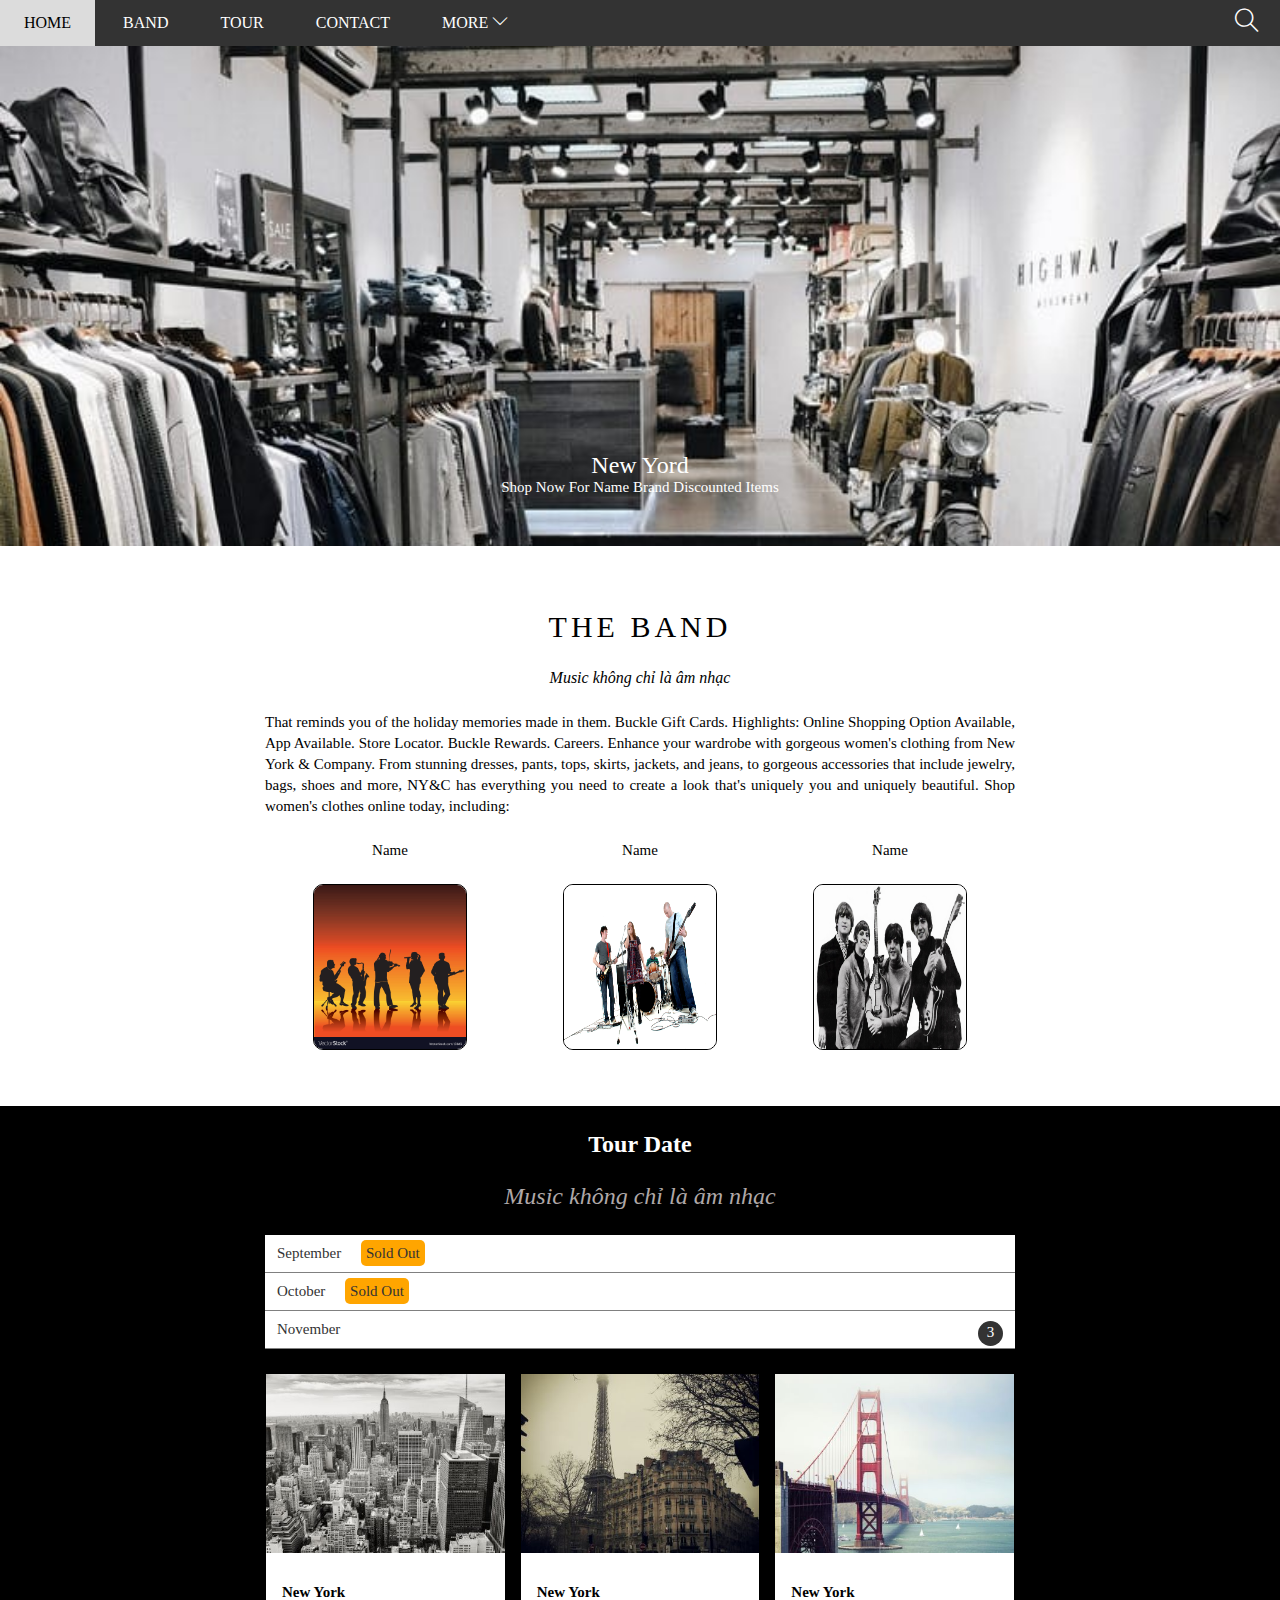
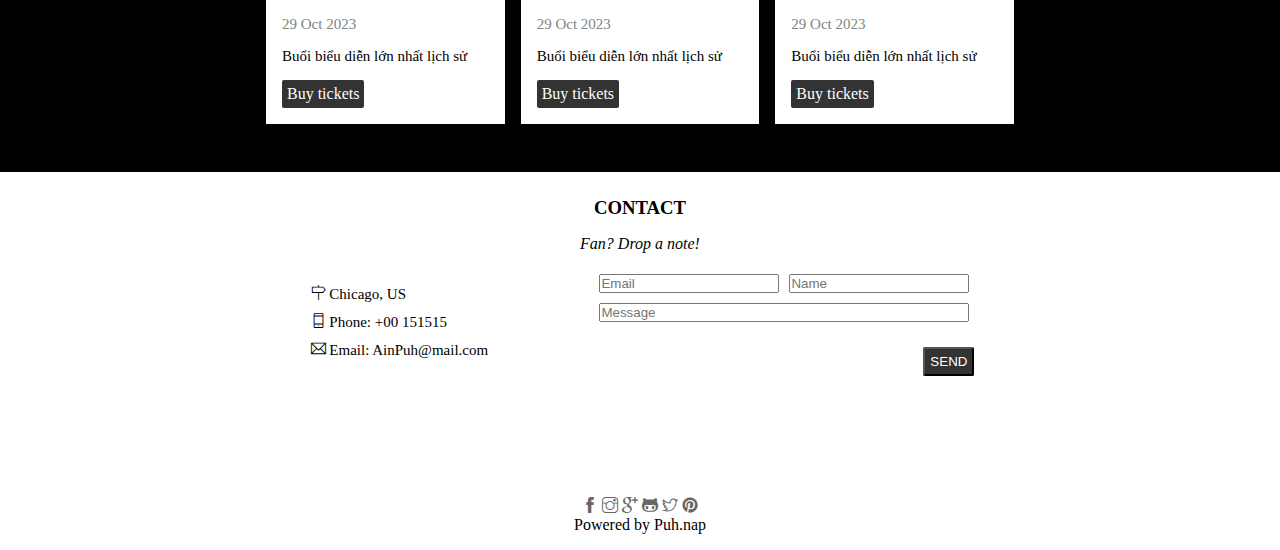
==== index.html @ 3acb0a26 "Update index.html" ====
<!DOCTYPE html>
<html lang="en">

<head>
    <meta charset="UTF-8">
    <meta http-equiv="X-UA-Compatible" content="IE=edge">
    <meta name="viewport" content="width=device-width, initial-scale=1.0">
    <link rel="stylesheet" href="./css/style.css">
    <link rel="stylesheet" href="./css/responsive.css">
    <link rel="icon" type="image/x-icon" href="/img/puhfav2.ico">
    <link rel="stylesheet" href="./fonts/themify-icons/themify-icons.css">
    <title>BandOfPuh</title>
</head>


<body>
    <div id="main">
        <div id="header">

            <ul id="nav">
                <li><a href="">Home</a></li>
                <li><a href="">Band</a></li>
                <li><a href="">Tour</a></li>
                <li><a href="">Contact</a></li>
                <li><a href="">More
                    <i class="ti-angle-down"></i>
                </a>
                    <ul class="subnav">
                        <li><a href="">About</a></li>
                        <li><a href="">Map</a> </li>
                    </ul>
                </li>

            </ul>
            <div class="search-btn">
                <i class="search-icon ti-search"></i>
            </div>

        </div>
        <div id="slider">
            <div class="text-content">
                <div class="content-heading">New Yord</div>
                <div class="content-description">Shop Now For Name Brand Discounted Items</div>
            </div>
        </div>
        <div id="content">
            <div class="content-section">
                <h2 class="section-heading">THE BAND</h2>
                <p class="section-sub-heading">Music không chỉ là âm nhạc</p>
                <p class="about-text">That reminds you of the holiday memories made in them. Buckle Gift Cards. Highlights: Online Shopping Option Available, App Available. Store Locator. Buckle Rewards. Careers. Enhance your wardrobe with gorgeous women's clothing from New
                    York & Company. From stunning dresses, pants, tops, skirts, jackets, and jeans, to gorgeous accessories that include jewelry, bags, shoes and more, NY&C has everything you need to create a look that's uniquely you and uniquely beautiful.
                    Shop women's clothes online today, including:</p>
                <div class="member-list">
                    <div class="member-item">
                        <div class="member-name">Name</div>
                        <img src="./img/about1.jpg" alt="" class="member-img">
                    </div>
                    <div class="member-item">
                        <div class="member-name">Name</div>
                        <img src="./img/about2.jpg" alt="" class="member-img">
                    </div>
                    <div class="member-item">
                        <div class="member-name">Name</div>
                        <img src="./img/about3.jpg" alt="" class="member-img">
                    </div>
                </div>
            </div>
            <div class="tour">
                <div class="tour-section">
                    <h2 class="tour-heading">Tour Date</h2>
                    <p class="tour-sub-heading">Music không chỉ là âm nhạc</p>
                    <div class="tickets-list">
                        <ul>
                            <li>September <span class="sold-out">Sold Out</span></li>
                            <li>October <span class="sold-out">Sold Out</span></li>
                            <li>November <span class="quantity">3</span></li>
                        </ul>
                    </div>
                    <div class="place-list">
                        <div class="place-item">
                            <img src="img/newyork.jpg" alt="" class="place-img">
                            <div class="place-body">
                                <h3 class="place-heading">New York</h3>
                                <div class="place-time"> 29 Oct 2023</div>
                                <div class="place-desc">Buổi biểu diễn lớn nhất lịch sử</div>
                                <a class="place-buy-btn" id="myBtn">Buy tickets</a >
                            </div>
                        </div>
                        <div class="place-item">
                            <img src="img/paris.jpg" alt="" class="place-img">
                            <div class="place-body">
                                <h3 class="place-heading">New York</h3>
                                <div class="place-time"> 29 Oct 2023</div>
                                <div class="place-desc">Buổi biểu diễn lớn nhất lịch sử</div>
                                <a class="place-buy-btn" id="myBtn">Buy tickets</a >
                            </div>
                        </div>
                        <div class="place-item">
                            <img src="img/sanfran.jpg" alt="" class="place-img">
                            <div class="place-body">
                                <h3 class="place-heading">New York</h3>
                                <p class="place-time"> 29 Oct 2023</p>
                                <p class="place-desc">Buổi biểu diễn lớn nhất lịch sử</p>
                                <a class="place-buy-btn" id="myBtn">Buy tickets</a >
                            </div>
                        </div>
                        <div class="clear"></div>
                    </div>
                </div>

            </div>
            <div class="contact">
                <div class="contact-body">
                    <h3 class="contact-headding">CONTACT</h3>
                
                <p class="contact-sub-hedding">
                    Fan? Drop a note!
                </p>
                    <div class="contact-desc">
                        <div class="contact-text">
                            <p>
                                <i class="ti-direction"></i>
                                <span>Chicago, US</span>
                            </p>
                            <p>    
                                <i class="ti-mobile"></i>
                                <span>Phone: +00 151515</span>
                            </p>
                            <p>
                                <i class="ti-email"></i>
                                <span>Email: AinPuh@mail.com</span>
                            </p>
                        </div>
                        <div class="contact-info">
                            <input type="text" class="info-name" placeholder="Name" style="width: 180px;">
                            <input type="text"class="info-email" placeholder="Email"style="width: 180px;"> 
                            <input type="text" class="info-message" placeholder="Message" style="width: 370px;">
                            <input class="place-buy-btn" id="contact-send" type="submit" value="SEND"></input>
                        </div>
                    </div>
                </div>
            </div>
            <div class="map">
                <img src="https://www.w3schools.com/w3images/map.jpg" alt="">
            </div>
        </div>
        <div id="footer">
            <a href=""><i class="ti-facebook"></i></a>
                                <a href=""><i class="ti-instagram"></i></a>
                                <a href=""><i class="ti-google"></i></a>
                                <a href=""><i class="ti-github"></i></a>
                                <a href=""><i class="ti-twitter"></i></a>
                                <a href=""><i class="ti-pinterest-alt"></i></a>
                                <p>Powered by Puh.nap</p>
                            </div>

                        </div>


                        <!-- The Modal -->
                        <div id="myModal" class="modal">

                            <!-- Modal content -->
                            <div class="modal-content">
                                <div class="modal-header">
                                    <span class="close">&times;</span>
                                    <center>
                                        <span class="modal-header-content"><i class="ti-ticket"></i><a>Tickets</a></span>
                                    </center>

                                </div>
                                <div class="modal-body">
                                    <div class="quantity-tickets">
                                        <p>
                                            <i class="ti-shopping-cart"></i> Ticket, $15 per person
                                        </p>
                                        <input type="text" placeholder="How many?" style="width: 868px;" class="text">
                                    </div>
                                    <div class="user-tickets">
                                        <p>
                                            <i class="ti-user"></i> Ticket, $15 per person
                                        </p>
                                        <input type="text" placeholder="How many?" style="width: 868px;">
                                    </div>
                                </div>
                                <div class="modal-footer">
                                    <h3>Modal Footer</h3>
                                </div>
                            </div>
                        </div>

                        <script>
                            // Get the modal
                            var modal = document.getElementById("myModal");

                            // Get the button that opens the modal
                            var btn = document.getElementById("myBtn");

                            // Get the <span> element that closes the modal
                            var span = document.getElementsByClassName("close")[0];

                            // When the user clicks the button, open the modal 
                            btn.onclick = function() {
                                modal.style.display = "block";
                            }

                            // When the user clicks on <span> (x), close the modal
                            span.onclick = function() {
                                modal.style.display = "none";
                            }

                            // When the user clicks anywhere outside of the modal, close it
                            window.onclick = function(event) {
                                if (event.target == modal) {
                                    modal.style.display = "none";
                                }
                            }
                        </script>

</body>

</html>
---- css/style.css ----
* {
    padding: 0;
    margin: auto;
    box-sizing: border-box;
}

#header {
    height: 46px;
    width: 100%;
    background-color: #333;
    position: fixed;
    top: 0;
    z-index: 1;
}

#header #nav {
    text-decoration: none;
    display: inline-block;
}

#nav,
.subnav {
    list-style: none;
}

#nav>li {
    display: inline-block;
}

#nav li {
    position: relative;
    text-transform: uppercase;
}

#nav li a {
    text-decoration: none;
    padding: 0px 24px;
    line-height: 46px;
    color: white;
    display: block;
}

#nav>li:hover>a {
    background-color: gainsboro;
    color: black;
}

#nav .subnav {
    position: absolute;
    display: none;
    background-color: white;
    width: 100%;
}

#nav li:hover .subnav {
    display: block;
}

#nav .subnav a {
    color: black;
}

#nav .subnav li:hover a {
    background-color: gainsboro;
    color: black;
}

.search-btn {
    color: white;
    font-size: 24px;
    float: right;
    line-height: 46px;
    padding: 0 21px;
    /* Hiển thị hình bàn tay khi di chuột */
    cursor: pointer;
}

.search-btn:hover {
    background-color: orange;
}

#slider {
    position: relative;
    min-height: 500px;
    margin-top: 46px;
    background: url('../img/img1.jpg') top center / cover no-repeat;
}

#slider .text-content {
    color: white;
    position: absolute;
    width: 100%;
    text-align: center;
    bottom: 10%;
}

#slider .content-heading {
    font-weight: 500;
    font-size: 24px;
}

#slider .content-description {
    font-size: 15px;
}

#content {}

#content .content-section {
    width: 750px;
    max-width: 100%;
    margin-left: auto;
    margin-right: auto;
    padding: 64px 0px;
    margin-bottom: 200px;
}

#content .section-heading {
    text-align: center;
    font-size: 30px;
    font-weight: 500;
    letter-spacing: 4px;
}

#content .section-sub-heading {
    text-align: center;
    margin-top: 25px;
    font-style: italic;
}

#content .about-text {
    font-size: 15px;
    margin-top: 25px;
    text-align: justify;
    line-height: 1.4;
    /*Khoảng cách giữa các dòng 1.4(Phù hợp ngôn ngữ tiếng anh)*/
}

#content .member-list {
    margin-top: 25px;
}

#content .member-item {
    float: left;
    width: calc(100%/3);
    text-align: center;
}

#content .member-name {
    font-size: 15px;
}

#content .member-img {
    margin-top: 25px;
    border-radius: 10px;
    width: 154px;
    height: 166px;
    border: 1px solid black;
}

.tour {
    background-color: black;
    color: white;
    float: left;
    width: 100%;
    padding-bottom: 48px;
}

.tour-section {
    width: 750px;
    margin-right: auto;
    margin-left: auto;
}

.tour-heading {
    text-align: center;
    padding-top: 25px;
}

.tour-sub-heading {
    text-align: center;
    font-size: 24px;
    padding-top: 25px;
    font-style: italic;
    color: rgb(175, 168, 168);
}

.tickets-list {
    font-size: 15px;
    margin-top: 25px;
    background-color: white;
    color: #333;
}

.tickets-list ul {
    list-style: none;
}

.tickets-list li {
    padding: 10px 12px;
    border-bottom: 1px gray solid;
}

.tickets-list .sold-out {
    background-color: orange;
    margin-left: 16px;
    padding: 5px;
    border-radius: 5px;
}

.tickets-list .quantity {
    background-color: #333;
    border-radius: 50%;
    width: 25px;
    height: 25px;
    float: right;
    text-align: center;
    color: white;
    padding-top: 3px;
}

.place-list {
    margin-top: 25px;
    margin-left: -7px;
    margin-right: -7px;
}

.place-item {
    float: left;
    width: calc(100%/3);
    padding: 0 8px;
}

.place-img {
    width: 100%;
    display: block;
}

.place-body {
    background-color: white;
    color: black;
    padding: 16px;
}

.place-heading {
    font-size: 15px;
    margin-top: 15px;
}

.place-time {
    font-size: 15px;
    margin-top: 15px;
    color: rgb(124, 132, 132);
}

.place-desc {
    font-size: 15px;
    margin-top: 15px;
}

.place-buy-btn {
    margin-top: 15px;
    background-color: #333;
    color: #ffff;
    padding: 5px;
    text-decoration: none;
    display: inline-block;
    border-radius: 2px;
}

.place-buy-btn:hover {
    background-color: #ccc;
    color: black;
    cursor: pointer;
}

.contact {
    background-color: white;
    height: 500px;
    width: 100%;
}


/* The Modal (background) */

.modal {
    display: none;
    /* Hidden by default */
    position: fixed;
    /* Stay in place */
    z-index: 1;
    /* Sit on top */
    padding-top: 100px;
    /* Location of the box */
    left: 0;
    top: 0;
    width: 100%;
    /* Full width */
    height: 100%;
    /* Full height */
    overflow: auto;
    /* Enable scroll if needed */
    background-color: rgb(0, 0, 0);
    /* Fallback color */
    background-color: rgba(0, 0, 0, 0.4);
    /* Black w/ opacity */
}


/* Modal Content */

.modal-content {
    position: relative;
    background-color: #fefefe;
    margin: auto;
    padding: 0;
    border: 1px solid #888;
    width: 80%;
    box-shadow: 0 4px 8px 0 rgba(0, 0, 0, 0.2), 0 6px 20px 0 rgba(0, 0, 0, 0.19);
    -webkit-animation-name: animatetop;
    -webkit-animation-duration: 0.4s;
    animation-name: animatetop;
    animation-duration: 0.4s
}


/* Add Animation */

@-webkit-keyframes animatetop {
    from {
        top: -300px;
        opacity: 0
    }
    to {
        top: 0;
        opacity: 1
    }
}

@keyframes animatetop {
    from {
        top: -300px;
        opacity: 0
    }
    to {
        top: 0;
        opacity: 1
    }
}


/* The Close Button */

.close {
    color: white;
    float: right;
    font-size: 32px;
    font-weight: bold;
    position: relative;
    bottom: 8px;
}

.modal-header-content {
    font-size: 25px;
    left: 50%;
}

.close:hover,
.close:focus {
    color: #000;
    text-decoration: none;
    cursor: pointer;
}

.modal-header {
    padding: 24px 16px;
    background-color: #5cb85c;
    color: white;
}

.modal-body {
    padding: 2px 16px;
}

.modal-body .quantity-tickets {
    padding: 5px;
}

.modal-body .quantity-tickets>input {
    margin-top: 5px;
}

.modal-body .user-tickets {
    padding: 5px;
}

.modal-body .user-tickets>input {
    margin-top: 5px;
}

.modal-footer {
    padding: 2px 16px;
    background-color: #5cb85c;
    color: white;
}

.contact {
    float: left;
    width: 100%;
    margin-top: 25px;
    max-height: 300px;
}

.contact-body {
    width: 750px;
}

.contact-headding {
    text-align: center;
    margin-bottom: 16px;
}

.contact-sub-hedding {
    text-align: center;
    font-style: italic;
    margin-bottom: 16px;
}

.contact-text p {
    padding: 5px;
}

.contact-desc {
    display: flex;
}

.contact-text {
    font-size: 15px;
    float: left;
}

.contact-info {
    width: 400px;
}

.contact-info .info-name,
.info-message,
.info-email {
    float: right;
    margin: 5px;
}

#contact-send {
    float: right;
    margin-left: 560px;
    margin-top: 20px;
}

.map img {
    width: 100%;
}

#footer {
    width: 100%;
}

#footer {
    padding: 16px 64px;
    text-decoration: none;
    text-align: center;
}

#footer>a {
    text-decoration: none;
    color: #666666;
}
---- css/responsive.css ----
@media(max-width: 739px) {
    #slider,
    #content,
    #footer {
        width: 928px;
    }
}
---- fonts/themify-icons/themify-icons.css ----
@font-face {
	font-family: 'themify';
	src:url('fonts/themify.eot?-fvbane');
	src:url('fonts/themify.eot?#iefix-fvbane') format('embedded-opentype'),
		url('fonts/themify.woff?-fvbane') format('woff'),
		url('fonts/themify.ttf?-fvbane') format('truetype'),
		url('fonts/themify.svg?-fvbane#themify') format('svg');
	font-weight: normal;
	font-style: normal;
}

[class^="ti-"], [class*=" ti-"] {
	font-family: 'themify';
	speak: none;
	font-style: normal;
	font-weight: normal;
	font-variant: normal;
	text-transform: none;
	line-height: 1;

	/* Better Font Rendering =========== */
	-webkit-font-smoothing: antialiased;
	-moz-osx-font-smoothing: grayscale;
}

.ti-wand:before {
	content: "\e600";
}
.ti-volume:before {
	content: "\e601";
}
.ti-user:before {
	content: "\e602";
}
.ti-unlock:before {
	content: "\e603";
}
.ti-unlink:before {
	content: "\e604";
}
.ti-trash:before {
	content: "\e605";
}
.ti-thought:before {
	content: "\e606";
}
.ti-target:before {
	content: "\e607";
}
.ti-tag:before {
	content: "\e608";
}
.ti-tablet:before {
	content: "\e609";
}
.ti-star:before {
	content: "\e60a";
}
.ti-spray:before {
	content: "\e60b";
}
.ti-signal:before {
	content: "\e60c";
}
.ti-shopping-cart:before {
	content: "\e60d";
}
.ti-shopping-cart-full:before {
	content: "\e60e";
}
.ti-settings:before {
	content: "\e60f";
}
.ti-search:before {
	content: "\e610";
}
.ti-zoom-in:before {
	content: "\e611";
}
.ti-zoom-out:before {
	content: "\e612";
}
.ti-cut:before {
	content: "\e613";
}
.ti-ruler:before {
	content: "\e614";
}
.ti-ruler-pencil:before {
	content: "\e615";
}
.ti-ruler-alt:before {
	content: "\e616";
}
.ti-bookmark:before {
	content: "\e617";
}
.ti-bookmark-alt:before {
	content: "\e618";
}
.ti-reload:before {
	content: "\e619";
}
.ti-plus:before {
	content: "\e61a";
}
.ti-pin:before {
	content: "\e61b";
}
.ti-pencil:before {
	content: "\e61c";
}
.ti-pencil-alt:before {
	content: "\e61d";
}
.ti-paint-roller:before {
	content: "\e61e";
}
.ti-paint-bucket:before {
	content: "\e61f";
}
.ti-na:before {
	content: "\e620";
}
.ti-mobile:before {
	content: "\e621";
}
.ti-minus:before {
	content: "\e622";
}
.ti-medall:before {
	content: "\e623";
}
.ti-medall-alt:before {
	content: "\e624";
}
.ti-marker:before {
	content: "\e625";
}
.ti-marker-alt:before {
	content: "\e626";
}
.ti-arrow-up:before {
	content: "\e627";
}
.ti-arrow-right:before {
	content: "\e628";
}
.ti-arrow-left:before {
	content: "\e629";
}
.ti-arrow-down:before {
	content: "\e62a";
}
.ti-lock:before {
	content: "\e62b";
}
.ti-location-arrow:before {
	content: "\e62c";
}
.ti-link:before {
	content: "\e62d";
}
.ti-layout:before {
	content: "\e62e";
}
.ti-layers:before {
	content: "\e62f";
}
.ti-layers-alt:before {
	content: "\e630";
}
.ti-key:before {
	content: "\e631";
}
.ti-import:before {
	content: "\e632";
}
.ti-image:before {
	content: "\e633";
}
.ti-heart:before {
	content: "\e634";
}
.ti-heart-broken:before {
	content: "\e635";
}
.ti-hand-stop:before {
	content: "\e636";
}
.ti-hand-open:before {
	content: "\e637";
}
.ti-hand-drag:before {
	content: "\e638";
}
.ti-folder:before {
	content: "\e639";
}
.ti-flag:before {
	content: "\e63a";
}
.ti-flag-alt:before {
	content: "\e63b";
}
.ti-flag-alt-2:before {
	content: "\e63c";
}
.ti-eye:before {
	content: "\e63d";
}
.ti-export:before {
	content: "\e63e";
}
.ti-exchange-vertical:before {
	content: "\e63f";
}
.ti-desktop:before {
	content: "\e640";
}
.ti-cup:before {
	content: "\e641";
}
.ti-crown:before {
	content: "\e642";
}
.ti-comments:before {
	content: "\e643";
}
.ti-comment:before {
	content: "\e644";
}
.ti-comment-alt:before {
	content: "\e645";
}
.ti-close:before {
	content: "\e646";
}
.ti-clip:before {
	content: "\e647";
}
.ti-angle-up:before {
	content: "\e648";
}
.ti-angle-right:before {
	content: "\e649";
}
.ti-angle-left:before {
	content: "\e64a";
}
.ti-angle-down:before {
	content: "\e64b";
}
.ti-check:before {
	content: "\e64c";
}
.ti-check-box:before {
	content: "\e64d";
}
.ti-camera:before {
	content: "\e64e";
}
.ti-announcement:before {
	content: "\e64f";
}
.ti-brush:before {
	content: "\e650";
}
.ti-briefcase:before {
	content: "\e651";
}
.ti-bolt:before {
	content: "\e652";
}
.ti-bolt-alt:before {
	content: "\e653";
}
.ti-blackboard:before {
	content: "\e654";
}
.ti-bag:before {
	content: "\e655";
}
.ti-move:before {
	content: "\e656";
}
.ti-arrows-vertical:before {
	content: "\e657";
}
.ti-arrows-horizontal:before {
	content: "\e658";
}
.ti-fullscreen:before {
	content: "\e659";
}
.ti-arrow-top-right:before {
	content: "\e65a";
}
.ti-arrow-top-left:before {
	content: "\e65b";
}
.ti-arrow-circle-up:before {
	content: "\e65c";
}
.ti-arrow-circle-right:before {
	content: "\e65d";
}
.ti-arrow-circle-left:before {
	content: "\e65e";
}
.ti-arrow-circle-down:before {
	content: "\e65f";
}
.ti-angle-double-up:before {
	content: "\e660";
}
.ti-angle-double-right:before {
	content: "\e661";
}
.ti-angle-double-left:before {
	content: "\e662";
}
.ti-angle-double-down:before {
	content: "\e663";
}
.ti-zip:before {
	content: "\e664";
}
.ti-world:before {
	content: "\e665";
}
.ti-wheelchair:before {
	content: "\e666";
}
.ti-view-list:before {
	content: "\e667";
}
.ti-view-list-alt:before {
	content: "\e668";
}
.ti-view-grid:before {
	content: "\e669";
}
.ti-uppercase:before {
	content: "\e66a";
}
.ti-upload:before {
	content: "\e66b";
}
.ti-underline:before {
	content: "\e66c";
}
.ti-truck:before {
	content: "\e66d";
}
.ti-timer:before {
	content: "\e66e";
}
.ti-ticket:before {
	content: "\e66f";
}
.ti-thumb-up:before {
	content: "\e670";
}
.ti-thumb-down:before {
	content: "\e671";
}
.ti-text:before {
	content: "\e672";
}
.ti-stats-up:before {
	content: "\e673";
}
.ti-stats-down:before {
	content: "\e674";
}
.ti-split-v:before {
	content: "\e675";
}
.ti-split-h:before {
	content: "\e676";
}
.ti-smallcap:before {
	content: "\e677";
}
.ti-shine:before {
	content: "\e678";
}
.ti-shift-right:before {
	content: "\e679";
}
.ti-shift-left:before {
	content: "\e67a";
}
.ti-shield:before {
	content: "\e67b";
}
.ti-notepad:before {
	content: "\e67c";
}
.ti-server:before {
	content: "\e67d";
}
.ti-quote-right:before {
	content: "\e67e";
}
.ti-quote-left:before {
	content: "\e67f";
}
.ti-pulse:before {
	content: "\e680";
}
.ti-printer:before {
	content: "\e681";
}
.ti-power-off:before {
	content: "\e682";
}
.ti-plug:before {
	content: "\e683";
}
.ti-pie-chart:before {
	content: "\e684";
}
.ti-paragraph:before {
	content: "\e685";
}
.ti-panel:before {
	content: "\e686";
}
.ti-package:before {
	content: "\e687";
}
.ti-music:before {
	content: "\e688";
}
.ti-music-alt:before {
	content: "\e689";
}
.ti-mouse:before {
	content: "\e68a";
}
.ti-mouse-alt:before {
	content: "\e68b";
}
.ti-money:before {
	content: "\e68c";
}
.ti-microphone:before {
	content: "\e68d";
}
.ti-menu:before {
	content: "\e68e";
}
.ti-menu-alt:before {
	content: "\e68f";
}
.ti-map:before {
	content: "\e690";
}
.ti-map-alt:before {
	content: "\e691";
}
.ti-loop:before {
	content: "\e692";
}
.ti-location-pin:before {
	content: "\e693";
}
.ti-list:before {
	content: "\e694";
}
.ti-light-bulb:before {
	content: "\e695";
}
.ti-Italic:before {
	content: "\e696";
}
.ti-info:before {
	content: "\e697";
}
.ti-infinite:before {
	content: "\e698";
}
.ti-id-badge:before {
	content: "\e699";
}
.ti-hummer:before {
	content: "\e69a";
}
.ti-home:before {
	content: "\e69b";
}
.ti-help:before {
	content: "\e69c";
}
.ti-headphone:before {
	content: "\e69d";
}
.ti-harddrives:before {
	content: "\e69e";
}
.ti-harddrive:before {
	content: "\e69f";
}
.ti-gift:before {
	content: "\e6a0";
}
.ti-game:before {
	content: "\e6a1";
}
.ti-filter:before {
	content: "\e6a2";
}
.ti-files:before {
	content: "\e6a3";
}
.ti-file:before {
	content: "\e6a4";
}
.ti-eraser:before {
	content: "\e6a5";
}
.ti-envelope:before {
	content: "\e6a6";
}
.ti-download:before {
	content: "\e6a7";
}
.ti-direction:before {
	content: "\e6a8";
}
.ti-direction-alt:before {
	content: "\e6a9";
}
.ti-dashboard:before {
	content: "\e6aa";
}
.ti-control-stop:before {
	content: "\e6ab";
}
.ti-control-shuffle:before {
	content: "\e6ac";
}
.ti-control-play:before {
	content: "\e6ad";
}
.ti-control-pause:before {
	content: "\e6ae";
}
.ti-control-forward:before {
	content: "\e6af";
}
.ti-control-backward:before {
	content: "\e6b0";
}
.ti-cloud:before {
	content: "\e6b1";
}
.ti-cloud-up:before {
	content: "\e6b2";
}
.ti-cloud-down:before {
	content: "\e6b3";
}
.ti-clipboard:before {
	content: "\e6b4";
}
.ti-car:before {
	content: "\e6b5";
}
.ti-calendar:before {
	content: "\e6b6";
}
.ti-book:before {
	content: "\e6b7";
}
.ti-bell:before {
	content: "\e6b8";
}
.ti-basketball:before {
	content: "\e6b9";
}
.ti-bar-chart:before {
	content: "\e6ba";
}
.ti-bar-chart-alt:before {
	content: "\e6bb";
}
.ti-back-right:before {
	content: "\e6bc";
}
.ti-back-left:before {
	content: "\e6bd";
}
.ti-arrows-corner:before {
	content: "\e6be";
}
.ti-archive:before {
	content: "\e6bf";
}
.ti-anchor:before {
	content: "\e6c0";
}
.ti-align-right:before {
	content: "\e6c1";
}
.ti-align-left:before {
	content: "\e6c2";
}
.ti-align-justify:before {
	content: "\e6c3";
}
.ti-align-center:before {
	content: "\e6c4";
}
.ti-alert:before {
	content: "\e6c5";
}
.ti-alarm-clock:before {
	content: "\e6c6";
}
.ti-agenda:before {
	content: "\e6c7";
}
.ti-write:before {
	content: "\e6c8";
}
.ti-window:before {
	content: "\e6c9";
}
.ti-widgetized:before {
	content: "\e6ca";
}
.ti-widget:before {
	content: "\e6cb";
}
.ti-widget-alt:before {
	content: "\e6cc";
}
.ti-wallet:before {
	content: "\e6cd";
}
.ti-video-clapper:before {
	content: "\e6ce";
}
.ti-video-camera:before {
	content: "\e6cf";
}
.ti-vector:before {
	content: "\e6d0";
}
.ti-themify-logo:before {
	content: "\e6d1";
}
.ti-themify-favicon:before {
	content: "\e6d2";
}
.ti-themify-favicon-alt:before {
	content: "\e6d3";
}
.ti-support:before {
	content: "\e6d4";
}
.ti-stamp:before {
	content: "\e6d5";
}
.ti-split-v-alt:before {
	content: "\e6d6";
}
.ti-slice:before {
	content: "\e6d7";
}
.ti-shortcode:before {
	content: "\e6d8";
}
.ti-shift-right-alt:before {
	content: "\e6d9";
}
.ti-shift-left-alt:before {
	content: "\e6da";
}
.ti-ruler-alt-2:before {
	content: "\e6db";
}
.ti-receipt:before {
	content: "\e6dc";
}
.ti-pin2:before {
	content: "\e6dd";
}
.ti-pin-alt:before {
	content: "\e6de";
}
.ti-pencil-alt2:before {
	content: "\e6df";
}
.ti-palette:before {
	content: "\e6e0";
}
.ti-more:before {
	content: "\e6e1";
}
.ti-more-alt:before {
	content: "\e6e2";
}
.ti-microphone-alt:before {
	content: "\e6e3";
}
.ti-magnet:before {
	content: "\e6e4";
}
.ti-line-double:before {
	content: "\e6e5";
}
.ti-line-dotted:before {
	content: "\e6e6";
}
.ti-line-dashed:before {
	content: "\e6e7";
}
.ti-layout-width-full:before {
	content: "\e6e8";
}
.ti-layout-width-default:before {
	content: "\e6e9";
}
.ti-layout-width-default-alt:before {
	content: "\e6ea";
}
.ti-layout-tab:before {
	content: "\e6eb";
}
.ti-layout-tab-window:before {
	content: "\e6ec";
}
.ti-layout-tab-v:before {
	content: "\e6ed";
}
.ti-layout-tab-min:before {
	content: "\e6ee";
}
.ti-layout-slider:before {
	content: "\e6ef";
}
.ti-layout-slider-alt:before {
	content: "\e6f0";
}
.ti-layout-sidebar-right:before {
	content: "\e6f1";
}
.ti-layout-sidebar-none:before {
	content: "\e6f2";
}
.ti-layout-sidebar-left:before {
	content: "\e6f3";
}
.ti-layout-placeholder:before {
	content: "\e6f4";
}
.ti-layout-menu:before {
	content: "\e6f5";
}
.ti-layout-menu-v:before {
	content: "\e6f6";
}
.ti-layout-menu-separated:before {
	content: "\e6f7";
}
.ti-layout-menu-full:before {
	content: "\e6f8";
}
.ti-layout-media-right-alt:before {
	content: "\e6f9";
}
.ti-layout-media-right:before {
	content: "\e6fa";
}
.ti-layout-media-overlay:before {
	content: "\e6fb";
}
.ti-layout-media-overlay-alt:before {
	content: "\e6fc";
}
.ti-layout-media-overlay-alt-2:before {
	content: "\e6fd";
}
.ti-layout-media-left-alt:before {
	content: "\e6fe";
}
.ti-layout-media-left:before {
	content: "\e6ff";
}
.ti-layout-media-center-alt:before {
	content: "\e700";
}
.ti-layout-media-center:before {
	content: "\e701";
}
.ti-layout-list-thumb:before {
	content: "\e702";
}
.ti-layout-list-thumb-alt:before {
	content: "\e703";
}
.ti-layout-list-post:before {
	content: "\e704";
}
.ti-layout-list-large-image:before {
	content: "\e705";
}
.ti-layout-line-solid:before {
	content: "\e706";
}
.ti-layout-grid4:before {
	content: "\e707";
}
.ti-layout-grid3:before {
	content: "\e708";
}
.ti-layout-grid2:before {
	content: "\e709";
}
.ti-layout-grid2-thumb:before {
	content: "\e70a";
}
.ti-layout-cta-right:before {
	content: "\e70b";
}
.ti-layout-cta-left:before {
	content: "\e70c";
}
.ti-layout-cta-center:before {
	content: "\e70d";
}
.ti-layout-cta-btn-right:before {
	content: "\e70e";
}
.ti-layout-cta-btn-left:before {
	content: "\e70f";
}
.ti-layout-column4:before {
	content: "\e710";
}
.ti-layout-column3:before {
	content: "\e711";
}
.ti-layout-column2:before {
	content: "\e712";
}
.ti-layout-accordion-separated:before {
	content: "\e713";
}
.ti-layout-accordion-merged:before {
	content: "\e714";
}
.ti-layout-accordion-list:before {
	content: "\e715";
}
.ti-ink-pen:before {
	content: "\e716";
}
.ti-info-alt:before {
	content: "\e717";
}
.ti-help-alt:before {
	content: "\e718";
}
.ti-headphone-alt:before {
	content: "\e719";
}
.ti-hand-point-up:before {
	content: "\e71a";
}
.ti-hand-point-right:before {
	content: "\e71b";
}
.ti-hand-point-left:before {
	content: "\e71c";
}
.ti-hand-point-down:before {
	content: "\e71d";
}
.ti-gallery:before {
	content: "\e71e";
}
.ti-face-smile:before {
	content: "\e71f";
}
.ti-face-sad:before {
	content: "\e720";
}
.ti-credit-card:before {
	content: "\e721";
}
.ti-control-skip-forward:before {
	content: "\e722";
}
.ti-control-skip-backward:before {
	content: "\e723";
}
.ti-control-record:before {
	content: "\e724";
}
.ti-control-eject:before {
	content: "\e725";
}
.ti-comments-smiley:before {
	content: "\e726";
}
.ti-brush-alt:before {
	content: "\e727";
}
.ti-youtube:before {
	content: "\e728";
}
.ti-vimeo:before {
	content: "\e729";
}
.ti-twitter:before {
	content: "\e72a";
}
.ti-time:before {
	content: "\e72b";
}
.ti-tumblr:before {
	content: "\e72c";
}
.ti-skype:before {
	content: "\e72d";
}
.ti-share:before {
	content: "\e72e";
}
.ti-share-alt:before {
	content: "\e72f";
}
.ti-rocket:before {
	content: "\e730";
}
.ti-pinterest:before {
	content: "\e731";
}
.ti-new-window:before {
	content: "\e732";
}
.ti-microsoft:before {
	content: "\e733";
}
.ti-list-ol:before {
	content: "\e734";
}
.ti-linkedin:before {
	content: "\e735";
}
.ti-layout-sidebar-2:before {
	content: "\e736";
}
.ti-layout-grid4-alt:before {
	content: "\e737";
}
.ti-layout-grid3-alt:before {
	content: "\e738";
}
.ti-layout-grid2-alt:before {
	content: "\e739";
}
.ti-layout-column4-alt:before {
	content: "\e73a";
}
.ti-layout-column3-alt:before {
	content: "\e73b";
}
.ti-layout-column2-alt:before {
	content: "\e73c";
}
.ti-instagram:before {
	content: "\e73d";
}
.ti-google:before {
	content: "\e73e";
}
.ti-github:before {
	content: "\e73f";
}
.ti-flickr:before {
	content: "\e740";
}
.ti-facebook:before {
	content: "\e741";
}
.ti-dropbox:before {
	content: "\e742";
}
.ti-dribbble:before {
	content: "\e743";
}
.ti-apple:before {
	content: "\e744";
}
.ti-android:before {
	content: "\e745";
}
.ti-save:before {
	content: "\e746";
}
.ti-save-alt:before {
	content: "\e747";
}
.ti-yahoo:before {
	content: "\e748";
}
.ti-wordpress:before {
	content: "\e749";
}
.ti-vimeo-alt:before {
	content: "\e74a";
}
.ti-twitter-alt:before {
	content: "\e74b";
}
.ti-tumblr-alt:before {
	content: "\e74c";
}
.ti-trello:before {
	content: "\e74d";
}
.ti-stack-overflow:before {
	content: "\e74e";
}
.ti-soundcloud:before {
	content: "\e74f";
}
.ti-sharethis:before {
	content: "\e750";
}
.ti-sharethis-alt:before {
	content: "\e751";
}
.ti-reddit:before {
	content: "\e752";
}
.ti-pinterest-alt:before {
	content: "\e753";
}
.ti-microsoft-alt:before {
	content: "\e754";
}
.ti-linux:before {
	content: "\e755";
}
.ti-jsfiddle:before {
	content: "\e756";
}
.ti-joomla:before {
	content: "\e757";
}
.ti-html5:before {
	content: "\e758";
}
.ti-flickr-alt:before {
	content: "\e759";
}
.ti-email:before {
	content: "\e75a";
}
.ti-drupal:before {
	content: "\e75b";
}
.ti-dropbox-alt:before {
	content: "\e75c";
}
.ti-css3:before {
	content: "\e75d";
}
.ti-rss:before {
	content: "\e75e";
}
.ti-rss-alt:before {
	content: "\e75f";
}
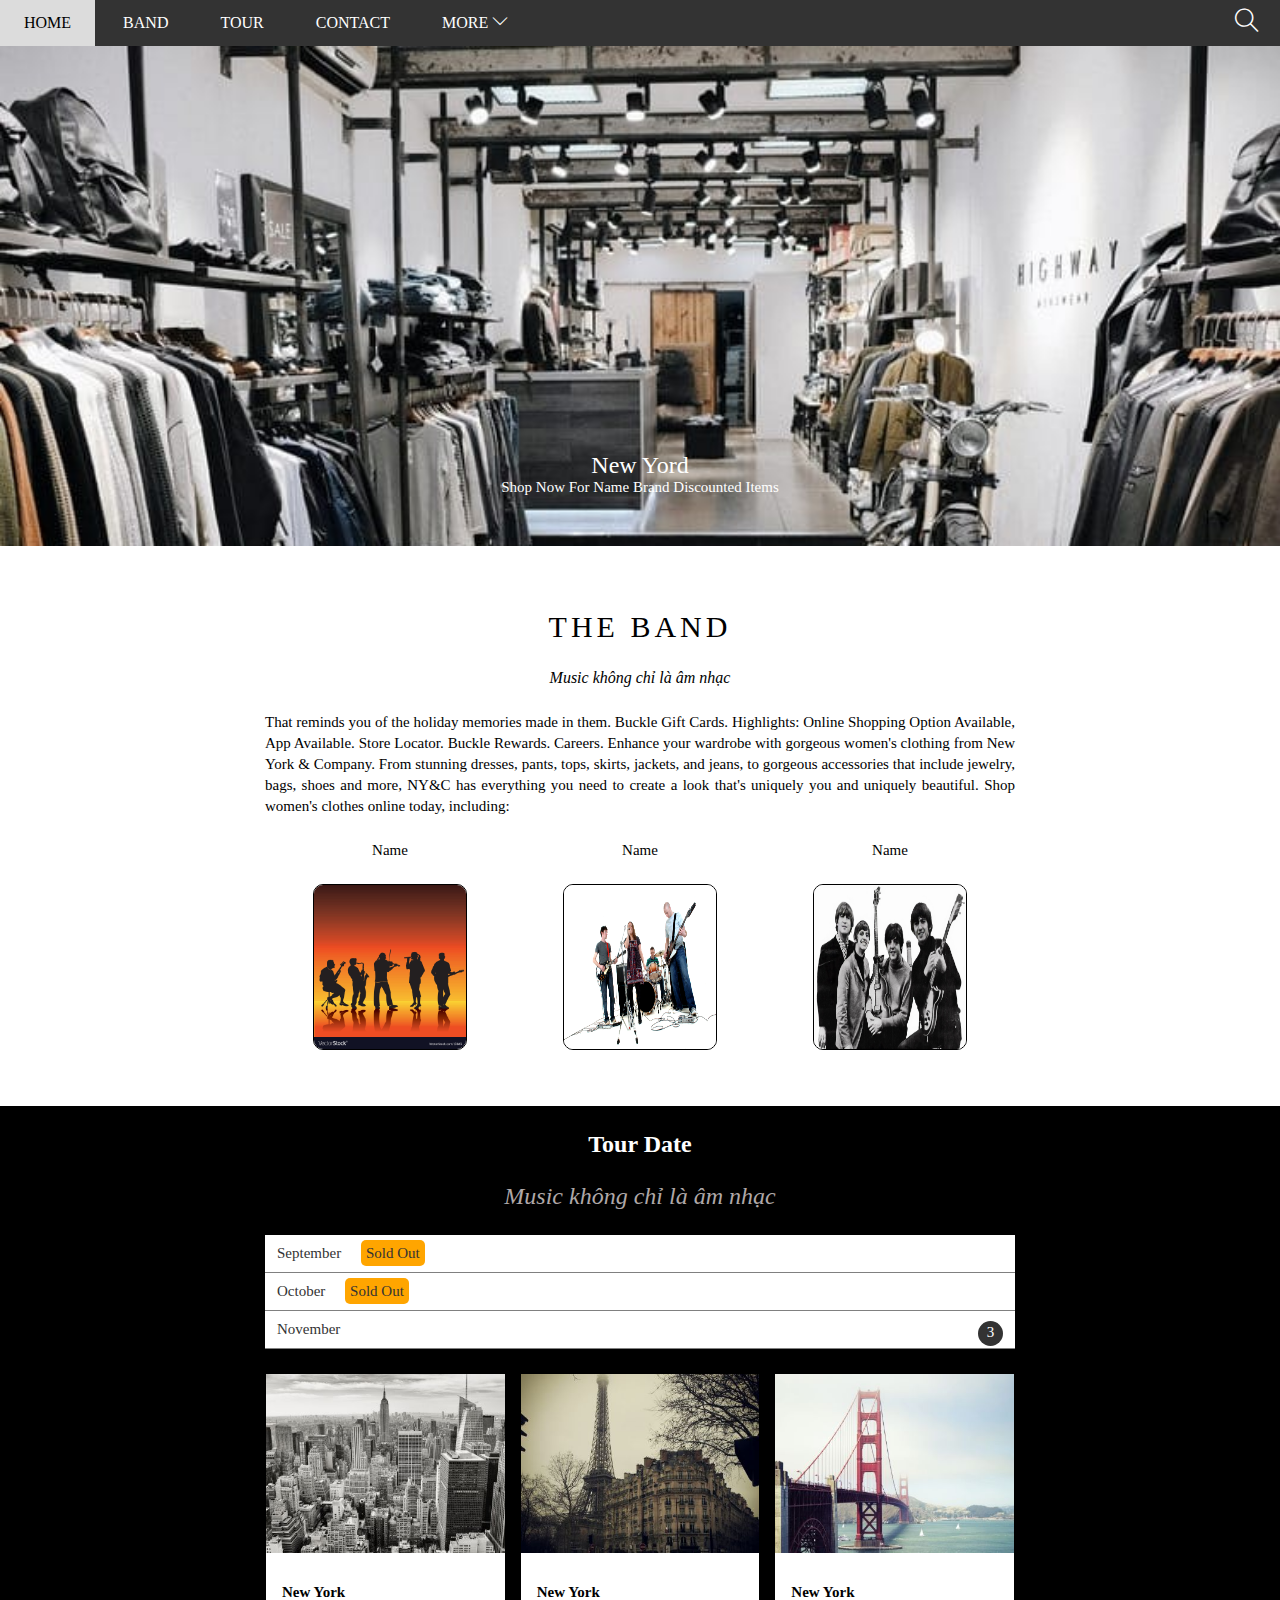
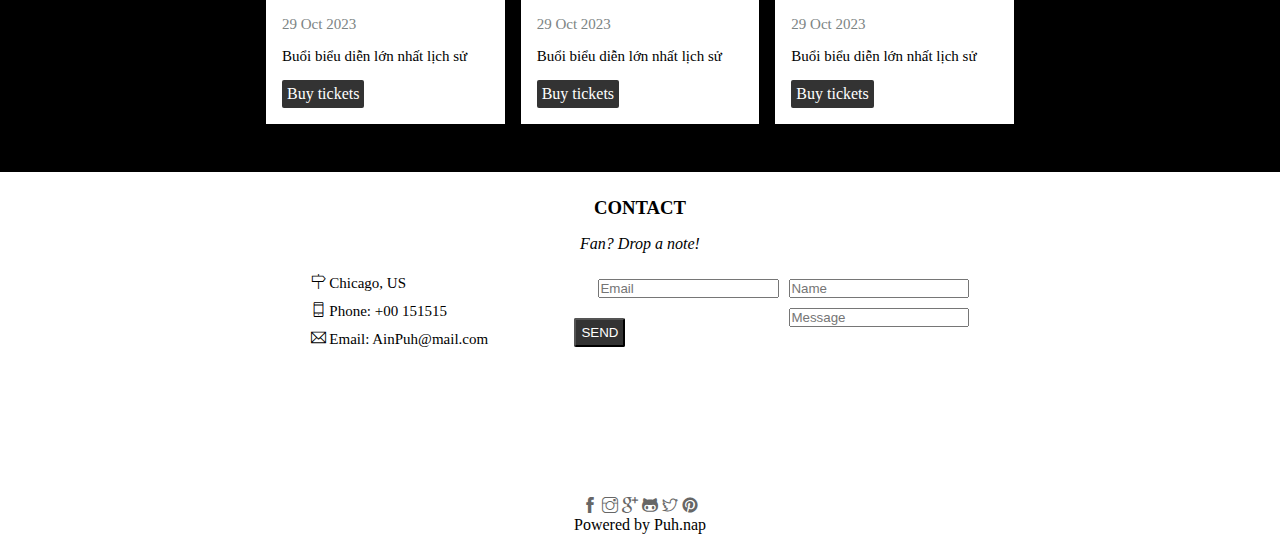
==== commit 9275fb83: "update responsive" ====
--- a/index.html
+++ b/index.html
@@ -7,7 +7,7 @@
     <meta name="viewport" content="width=device-width, initial-scale=1.0">
     <link rel="stylesheet" href="./css/style.css">
     <link rel="stylesheet" href="./css/responsive.css">
-    <link rel="icon" type="image/x-icon" href="/img/puhfav2.ico">
+    <link rel="icon" type="image/x-icon" href="img/puhfav2.ico">
     <link rel="stylesheet" href="./fonts/themify-icons/themify-icons.css">
     <title>BandOfPuh</title>
 </head>
@@ -18,11 +18,11 @@
         <div id="header">
 
             <ul id="nav">
-                <li><a href="">Home</a></li>
-                <li><a href="">Band</a></li>
-                <li><a href="">Tour</a></li>
-                <li><a href="">Contact</a></li>
-                <li><a href="">More
+                <li><a href="#">Home</a></li>
+                <li><a href="#slider">Band</a></li>
+                <li><a href="#content">Tour</a></li>
+                <li><a href="#content">Contact</a></li>
+                <li><a href="#">More
                     <i class="ti-angle-down"></i>
                 </a>
                     <ul class="subnav">
@@ -34,6 +34,9 @@
             </ul>
             <div class="search-btn">
                 <i class="search-icon ti-search"></i>
+            </div>
+            <div id="mobile-menu" class="mobile-menu-btn">
+                <i class="ti-menu"></i>
             </div>
 
         </div>
@@ -132,9 +135,9 @@
                             </p>
                         </div>
                         <div class="contact-info">
-                            <input type="text" class="info-name" placeholder="Name" style="width: 180px;">
-                            <input type="text"class="info-email" placeholder="Email"style="width: 180px;"> 
-                            <input type="text" class="info-message" placeholder="Message" style="width: 370px;">
+                            <input type="text" class="info-name" placeholder="Name" >
+                            <input type="text"class="info-email" placeholder="Email"> 
+                            <input type="text" class="info-message" placeholder="Message" >
                             <input class="place-buy-btn" id="contact-send" type="submit" value="SEND"></input>
                         </div>
                     </div>
@@ -174,13 +177,13 @@
                                         <p>
                                             <i class="ti-shopping-cart"></i> Ticket, $15 per person
                                         </p>
-                                        <input type="text" placeholder="How many?" style="width: 868px;" class="text">
+                                        <input type="text" placeholder="How many?" style="width: 100%;" class="text">
                                     </div>
                                     <div class="user-tickets">
                                         <p>
                                             <i class="ti-user"></i> Ticket, $15 per person
                                         </p>
-                                        <input type="text" placeholder="How many?" style="width: 868px;">
+                                        <input type="text" placeholder="How many?" style="width: 100%;">
                                     </div>
                                 </div>
                                 <div class="modal-footer">
@@ -193,30 +196,65 @@
                             // Get the modal
                             var modal = document.getElementById("myModal");
 
-                            // Get the button that opens the modal
-                            var btn = document.getElementById("myBtn");
-
                             // Get the <span> element that closes the modal
                             var span = document.getElementsByClassName("close")[0];
 
-                            // When the user clicks the button, open the modal 
-                            btn.onclick = function() {
-                                modal.style.display = "block";
-                            }
-
-                            // When the user clicks on <span> (x), close the modal
-                            span.onclick = function() {
-                                modal.style.display = "none";
-                            }
-
-                            // When the user clicks anywhere outside of the modal, close it
-                            window.onclick = function(event) {
-                                if (event.target == modal) {
+                            // Get the button that opens the modal
+                            var btn = document.querySelectorAll('#myBtn');
+
+                            console.log(btn);
+
+                            for (var j = 0; j <= btn.length; j++) {
+                                var clickBtn = btn[j];
+                                // When the user clicks the button, open the modal 
+                                clickBtn.onclick = function() {
+                                        modal.style.display = "block";
+                                    }
+                                    // When the user clicks on <span> (x), close the modal
+                                span.onclick = function() {
                                     modal.style.display = "none";
+                                }
+
+                                // When the user clicks anywhere outside of the modal, close it
+                                window.onclick = function(event) {
+                                    if (event.target == modal) {
+                                        modal.style.display = "none";
+                                    }
                                 }
                             }
                         </script>
-
+                        <script>
+                            var header = document.getElementById('header');
+                            var mobileMenu = document.getElementById('mobile-menu');
+                            var headerHeight = header.clientHeight;
+
+                            //Đóng/ mở tùy chọn trên mobile
+                            mobileMenu.onclick = function() {
+                                    var isClosed = header.clientHeight === headerHeight;
+                                    if (isClosed) {
+                                        header.style.height = 'auto';
+                                    } else {
+                                        header.style = header.clientHeight === null
+                                    }
+                                }
+                                //Tự động đóng khi chọn menu
+                            var menuItems = document.querySelectorAll('#nav li a[href*="#"]');
+                            for (var i = 0; i < menuItems.length; i++) {
+                                var menuItem = menuItems[i];
+                                menuItem.onclick = function() {
+                                    var isParentMenu = this.nextElementSibling && this.nextElementSibling.classList.contains('subnav');
+
+                                    console.log(menuItem.nextElementSibling);
+
+                                    if (!isParentMenu) {
+                                        header.style.height = null;
+
+                                    } else {
+                                        event.preventDefault();
+                                    }
+                                }
+                            }
+                        </script>
 </body>
 
-</html>
+</html>--- a/css/style.css
+++ b/css/style.css
@@ -23,13 +23,13 @@
     list-style: none;
 }
 
-#nav>li {
-    display: inline-block;
-}
-
 #nav li {
     position: relative;
     text-transform: uppercase;
+}
+
+#nav>li {
+    display: inline-block;
 }
 
 #nav li a {
@@ -65,6 +65,7 @@
     color: black;
 }
 
+.mobile-menu-btn,
 .search-btn {
     color: white;
     font-size: 24px;
@@ -73,6 +74,11 @@
     padding: 0 21px;
     /* Hiển thị hình bàn tay khi di chuột */
     cursor: pointer;
+}
+
+.mobile-menu-btn:hover {
+    background-color: #888;
+    color: #000;
 }
 
 .search-btn:hover {
@@ -271,12 +277,6 @@
     background-color: #ccc;
     color: black;
     cursor: pointer;
-}
-
-.contact {
-    background-color: white;
-    height: 500px;
-    width: 100%;
 }
 
 
@@ -293,7 +293,7 @@
     /* Location of the box */
     left: 0;
     top: 0;
-    width: 100%;
+    width: 100vw;
     /* Full width */
     height: 100%;
     /* Full height */
@@ -404,6 +404,8 @@
 }
 
 .contact {
+    background-color: white;
+    height: 500px;
     float: left;
     width: 100%;
     margin-top: 25px;
@@ -442,17 +444,20 @@
     width: 400px;
 }
 
-.contact-info .info-name,
+.info-name,
 .info-message,
 .info-email {
     float: right;
     margin: 5px;
 }
 
-#contact-send {
-    float: right;
-    margin-left: 560px;
-    margin-top: 20px;
+.info-name,
+.info-message {
+    width: 180px;
+}
+
+.contact-send {
+    width: 100vw;
 }
 
 .map img {
--- a/css/responsive.css
+++ b/css/responsive.css
@@ -1,7 +1,92 @@
-@media(max-width: 739px) {
+        /* @media(max-width: 739px) {
     #slider,
     #content,
     #footer {
         width: 928px;
     }
-}+} */
+        /*PC  */
+        
+        @media(min-width: 740px) {
+            #mobile-menu {
+                display: none;
+            }
+        }
+        /* Mobile */
+        
+        @media(max-width: 739px) {
+            #header {
+                width: 100vw;
+                overflow: hidden;
+            }
+            #header #nav {
+                display: block;
+            }
+            .search-btn {
+                display: none;
+            }
+            .mobile-menu-btn {
+                font-size: 24px;
+                line-height: 46px;
+                float: right;
+                position: absolute;
+                top: 0;
+                right: 0;
+                padding: 0 21px;
+            }
+            #nav>li {
+                display: block;
+            }
+            #nav>li:first-child {
+                display: inline-block;
+            }
+            #nav .subnav {
+                position: initial;
+                background-color: #333;
+            }
+            #nav .subnav a {
+                color: #fff;
+            }
+            #content .about-text {
+                font-size: 15px;
+                margin: 25px;
+                text-align: justify;
+                line-height: 1.4;
+            }
+            #content .member-item {
+                float: left;
+                width: 100%;
+                text-align: center;
+            }
+            .tour-section {
+                width: 100%;
+                margin-right: auto;
+                margin-left: auto;
+            }
+            .place-item {
+                float: left;
+                width: 100%;
+                padding: 5px 16px;
+            }
+            .contact-body {
+                width: 100vw;
+            }
+            .contact-text {
+                font-size: 15px;
+                float: none;
+                margin: 5px;
+            }
+            .contact-desc {
+                display: flex;
+                flex-direction: column;
+            }
+            .info-name {
+                width: 98%;
+            }
+            .info-message {
+                width: 98%;
+            }
+            .info-email {
+                width: 98%;
+            }
+        }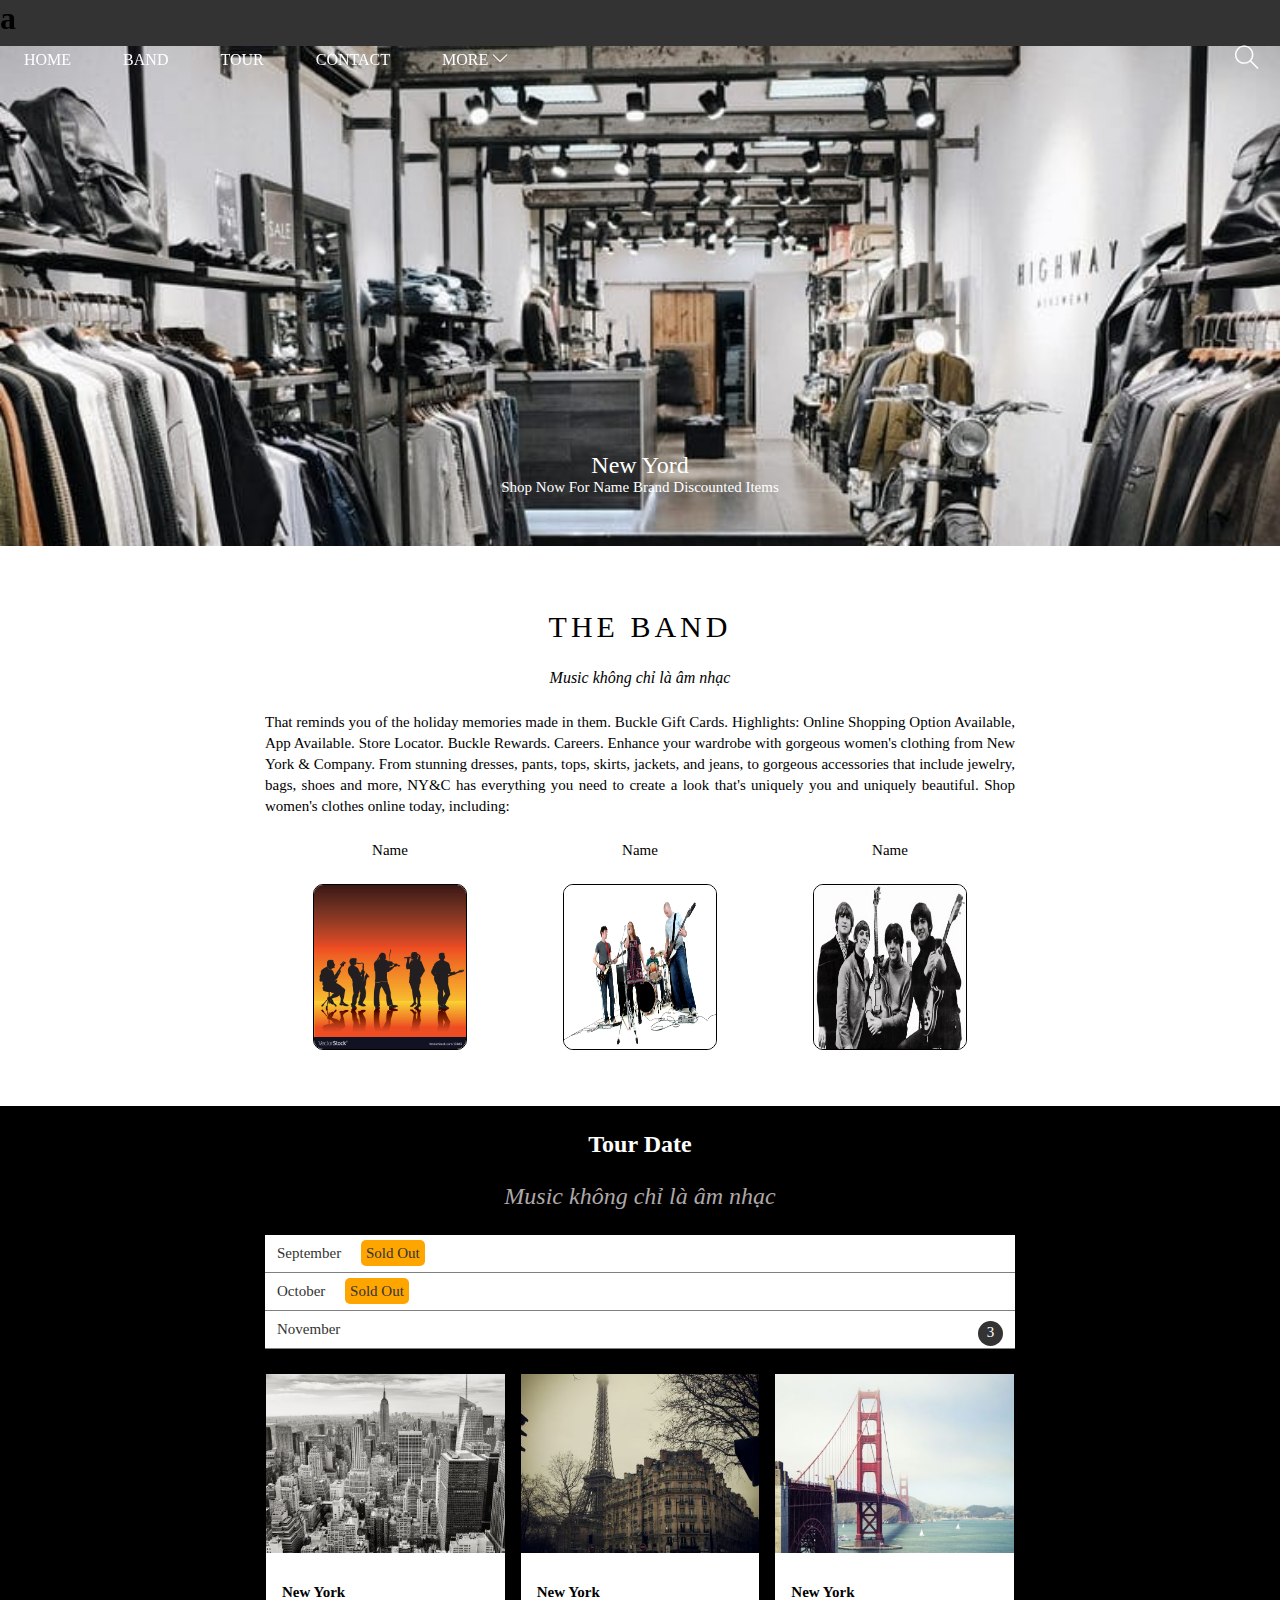
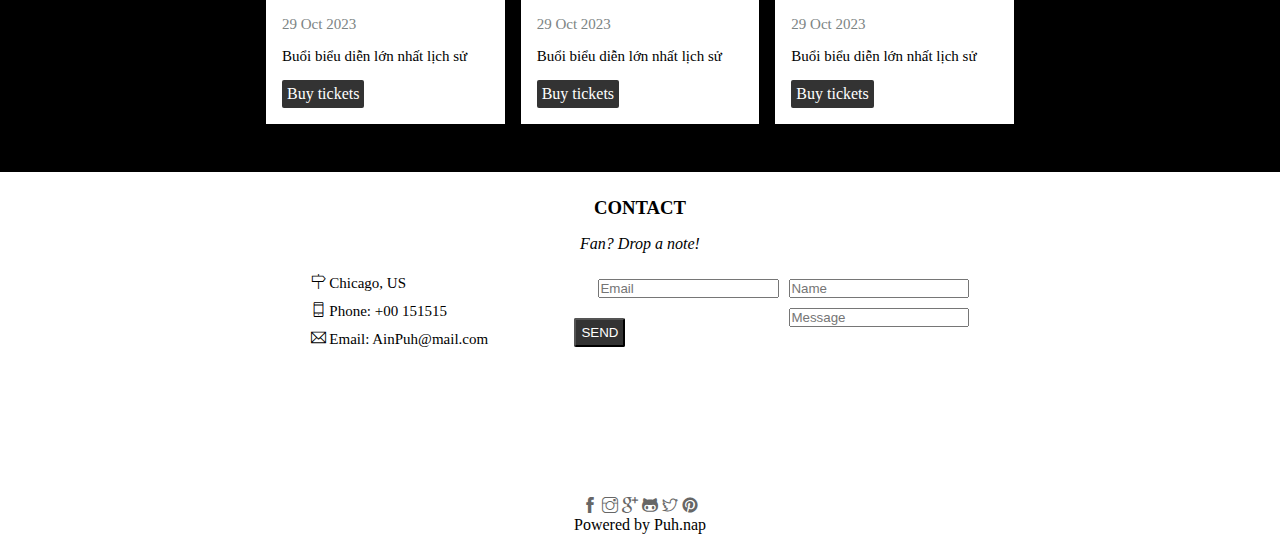
==== commit 3efca215: "them h1" ====
--- a/index.html
+++ b/index.html
@@ -16,7 +16,7 @@
 <body>
     <div id="main">
         <div id="header">
-
+            <h1>a</h1>
             <ul id="nav">
                 <li><a href="#">Home</a></li>
                 <li><a href="#slider">Band</a></li>
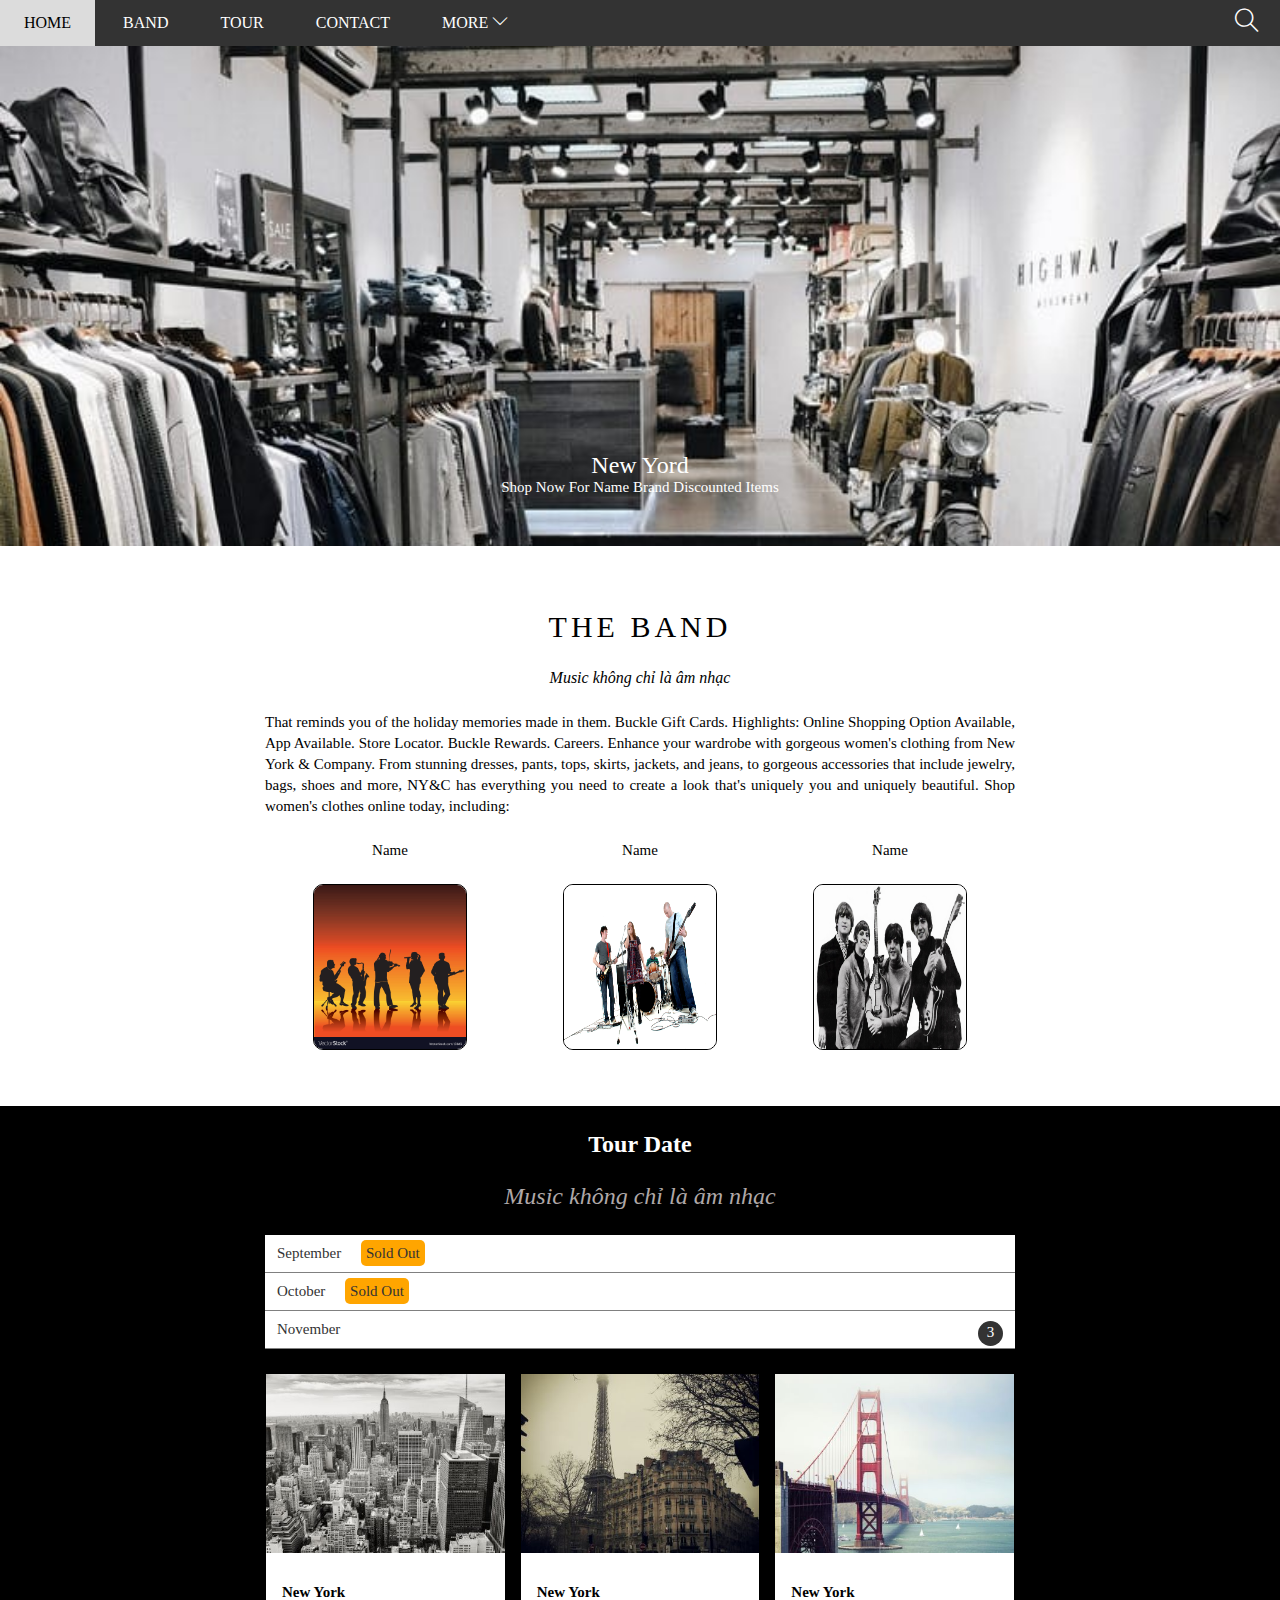
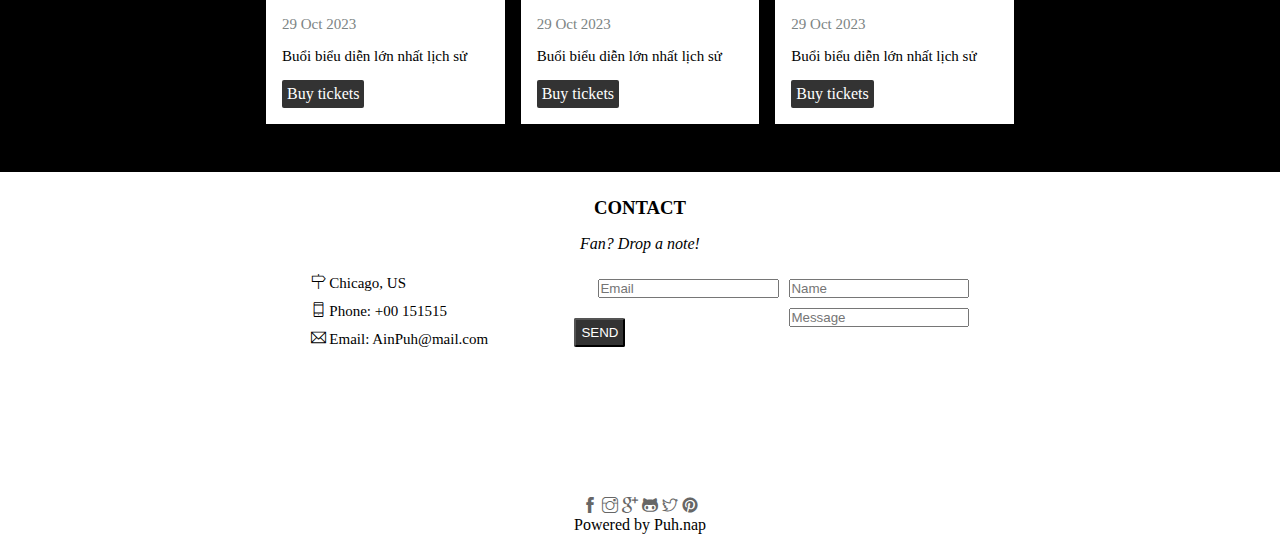
==== commit 0e6e4921: "Luong.tt delete pha choi" ====
--- a/index.html
+++ b/index.html
@@ -16,7 +16,7 @@
 <body>
     <div id="main">
         <div id="header">
-            <h1>a</h1>
+            
             <ul id="nav">
                 <li><a href="#">Home</a></li>
                 <li><a href="#slider">Band</a></li>
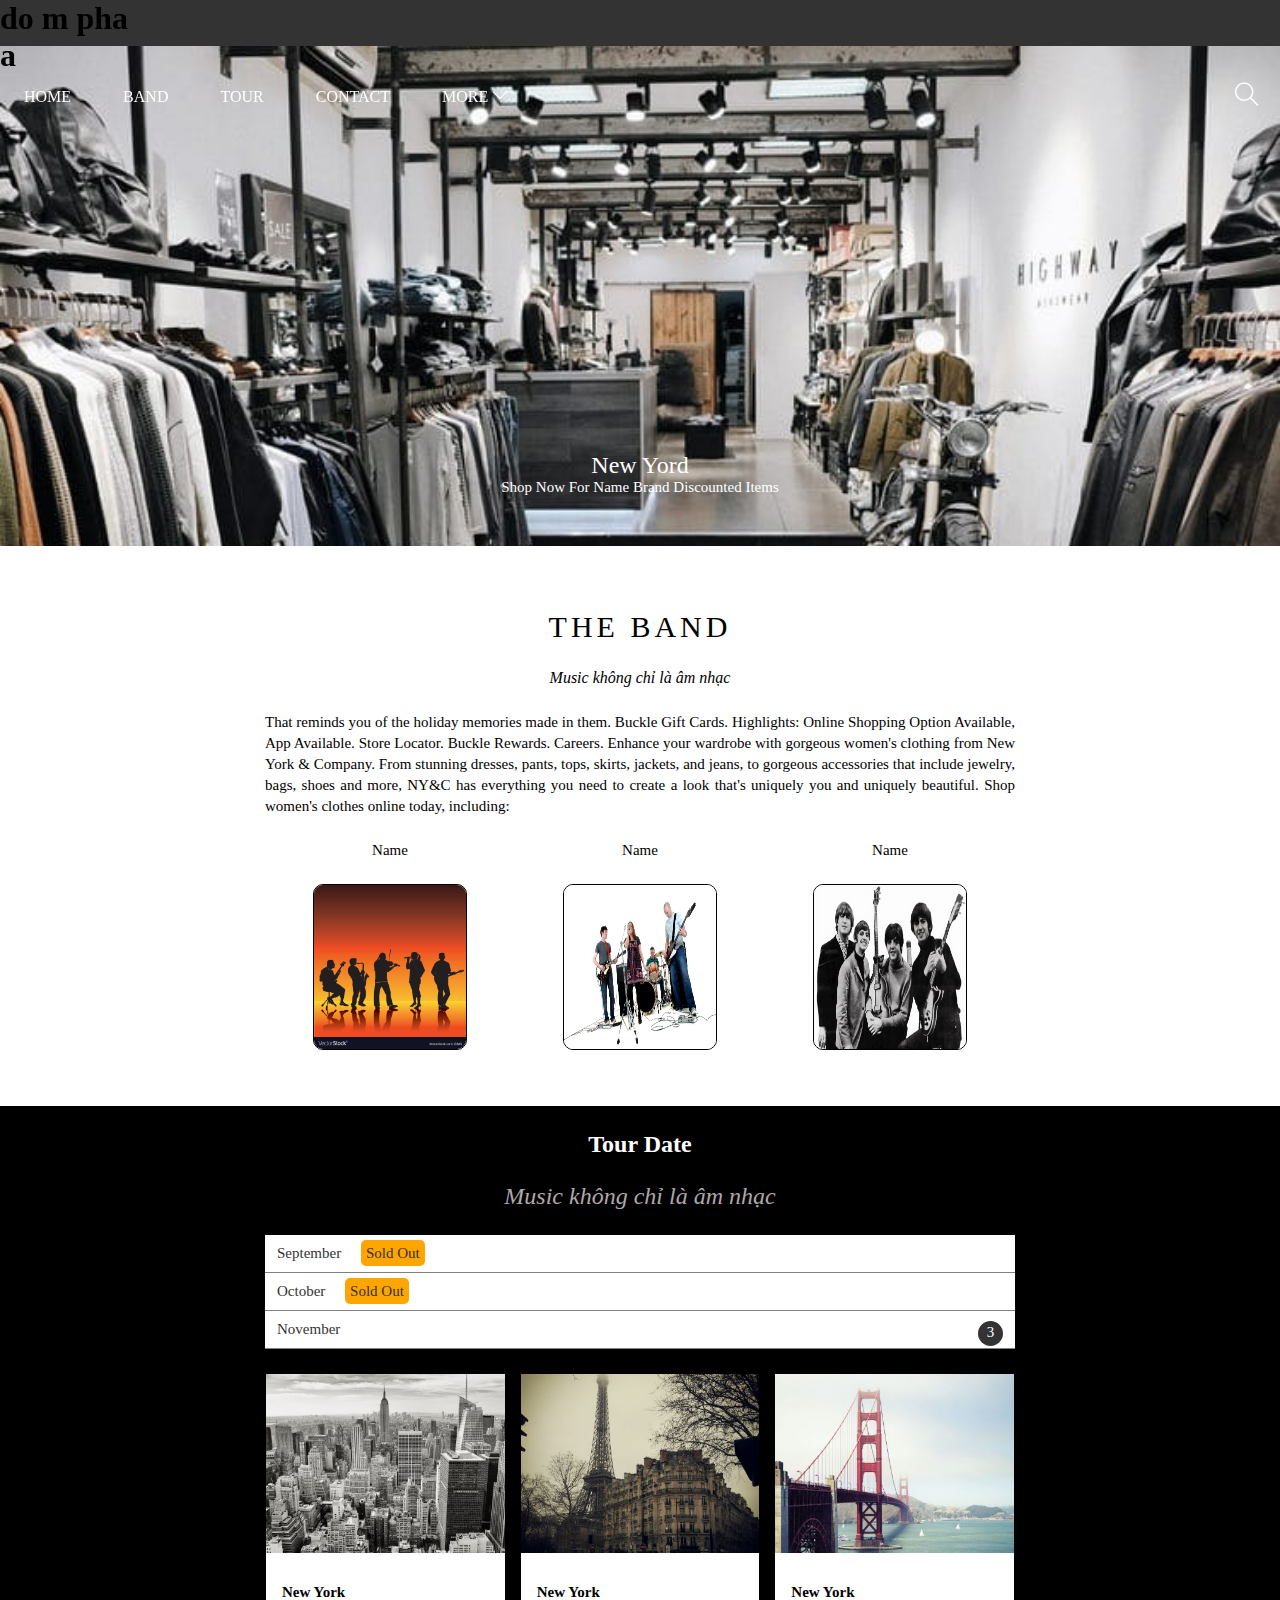
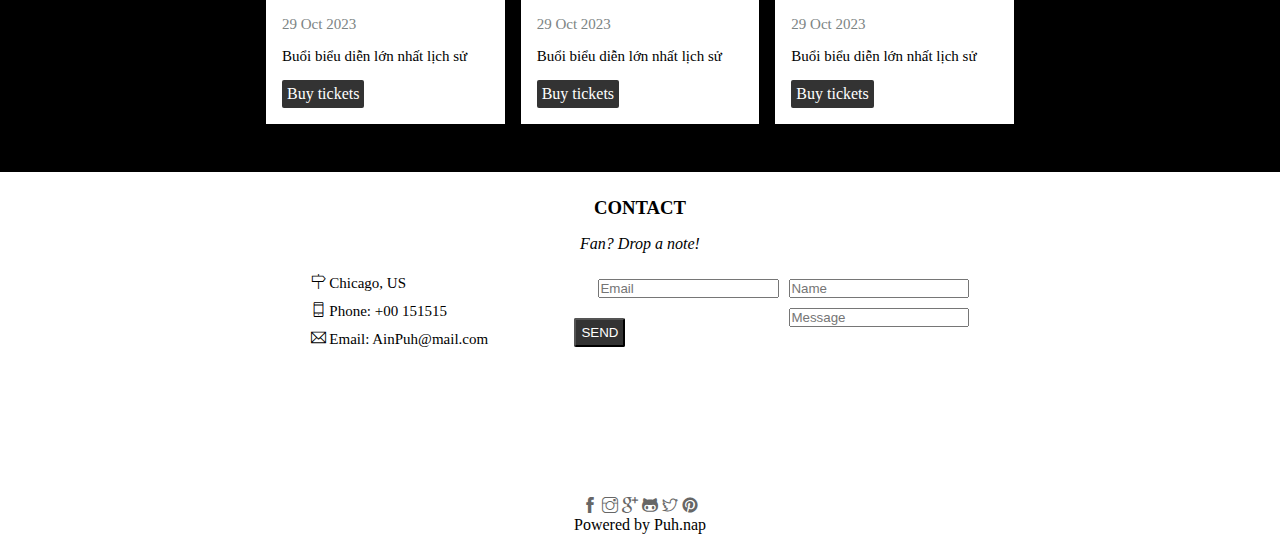
==== commit 9a4aebac: "t them r" ====
--- a/index.html
+++ b/index.html
@@ -16,7 +16,8 @@
 <body>
     <div id="main">
         <div id="header">
-            
+            <h1>do m pha</h1>
+            <h1>a</h1>
             <ul id="nav">
                 <li><a href="#">Home</a></li>
                 <li><a href="#slider">Band</a></li>
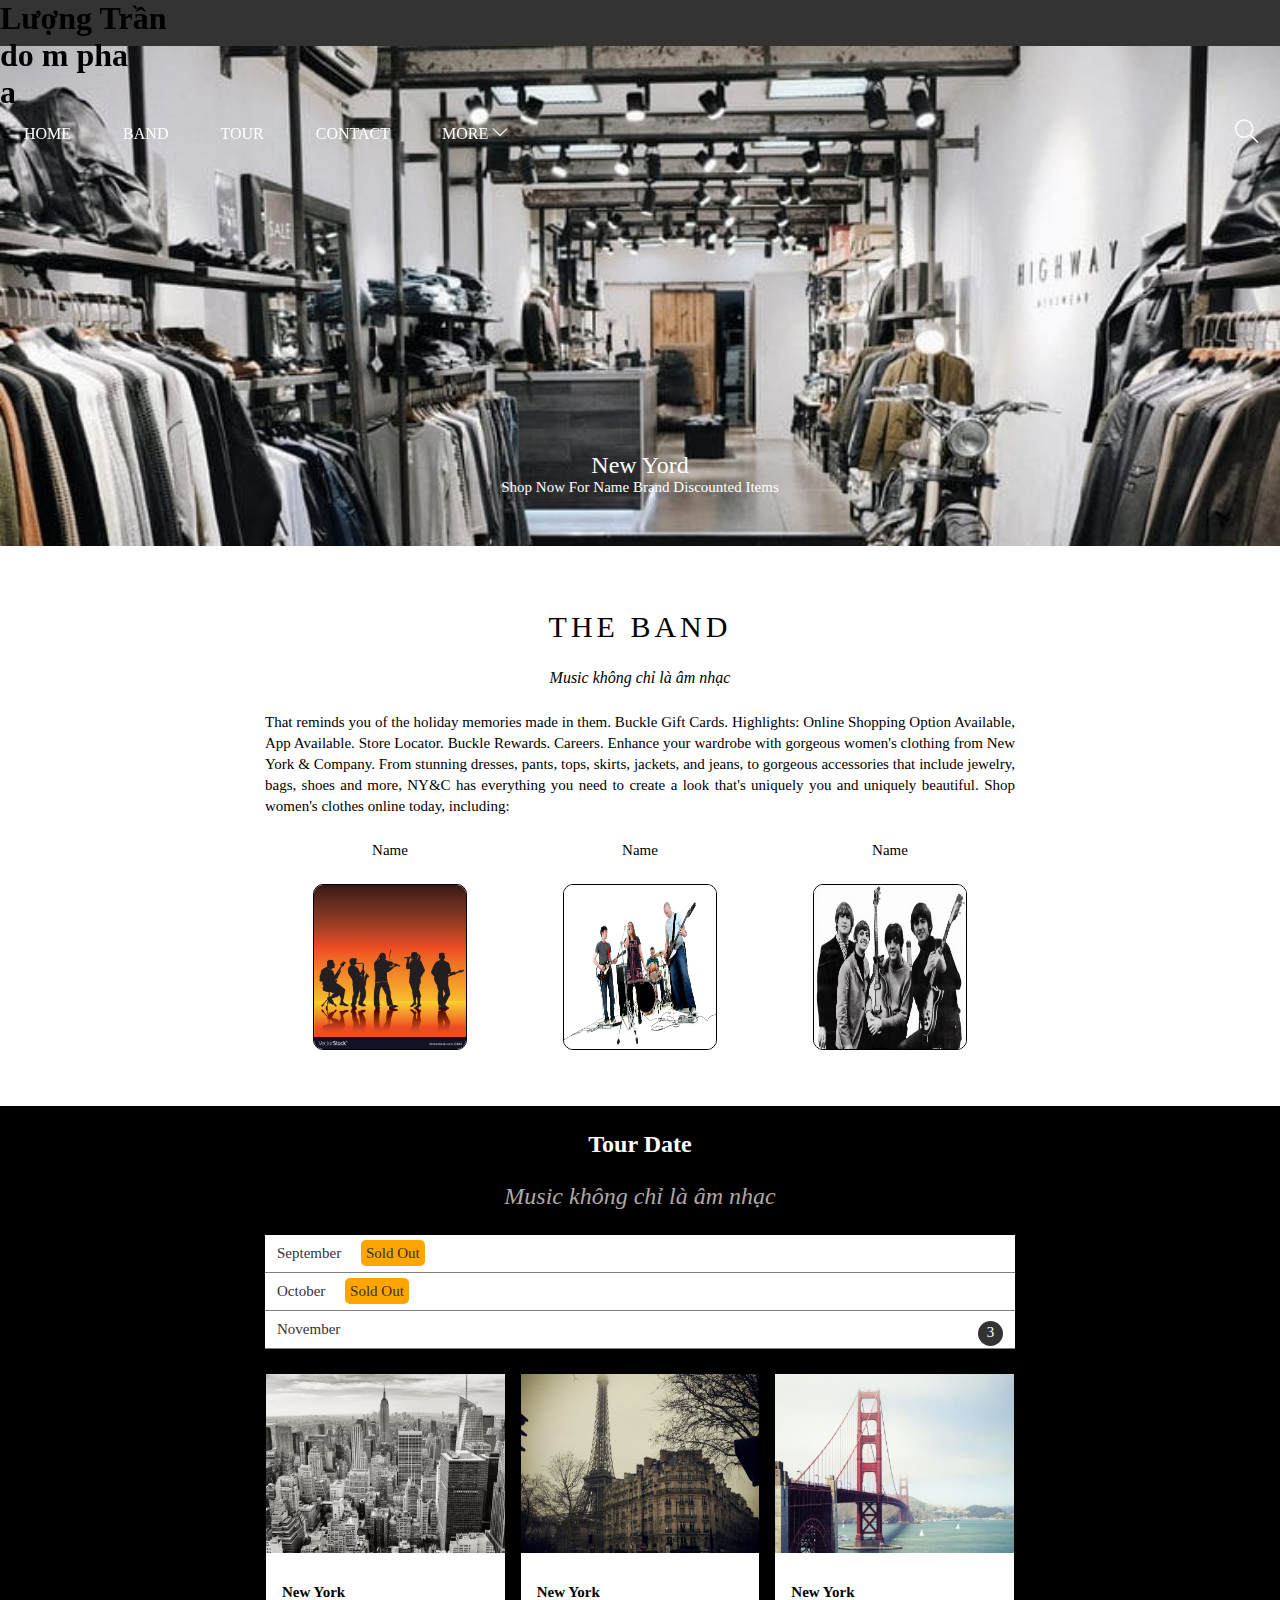
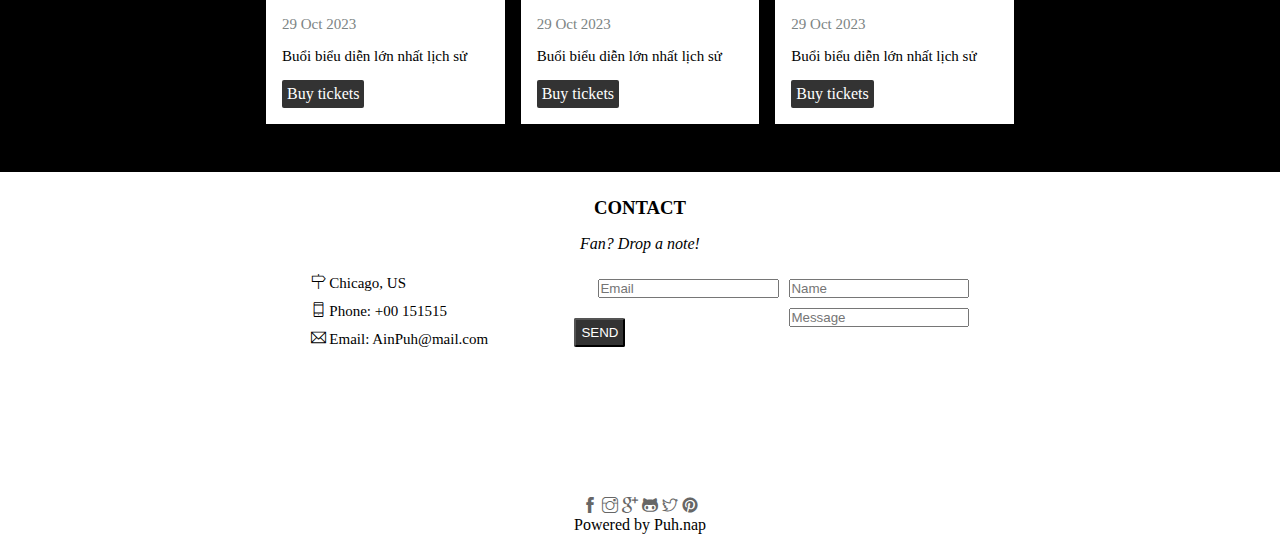
==== commit 2ca231e2: "Update: index.html" ====
--- a/index.html
+++ b/index.html
@@ -16,6 +16,7 @@
 <body>
     <div id="main">
         <div id="header">
+            <h1>Lượng Trần</h1>
             <h1>do m pha</h1>
             <h1>a</h1>
             <ul id="nav">
